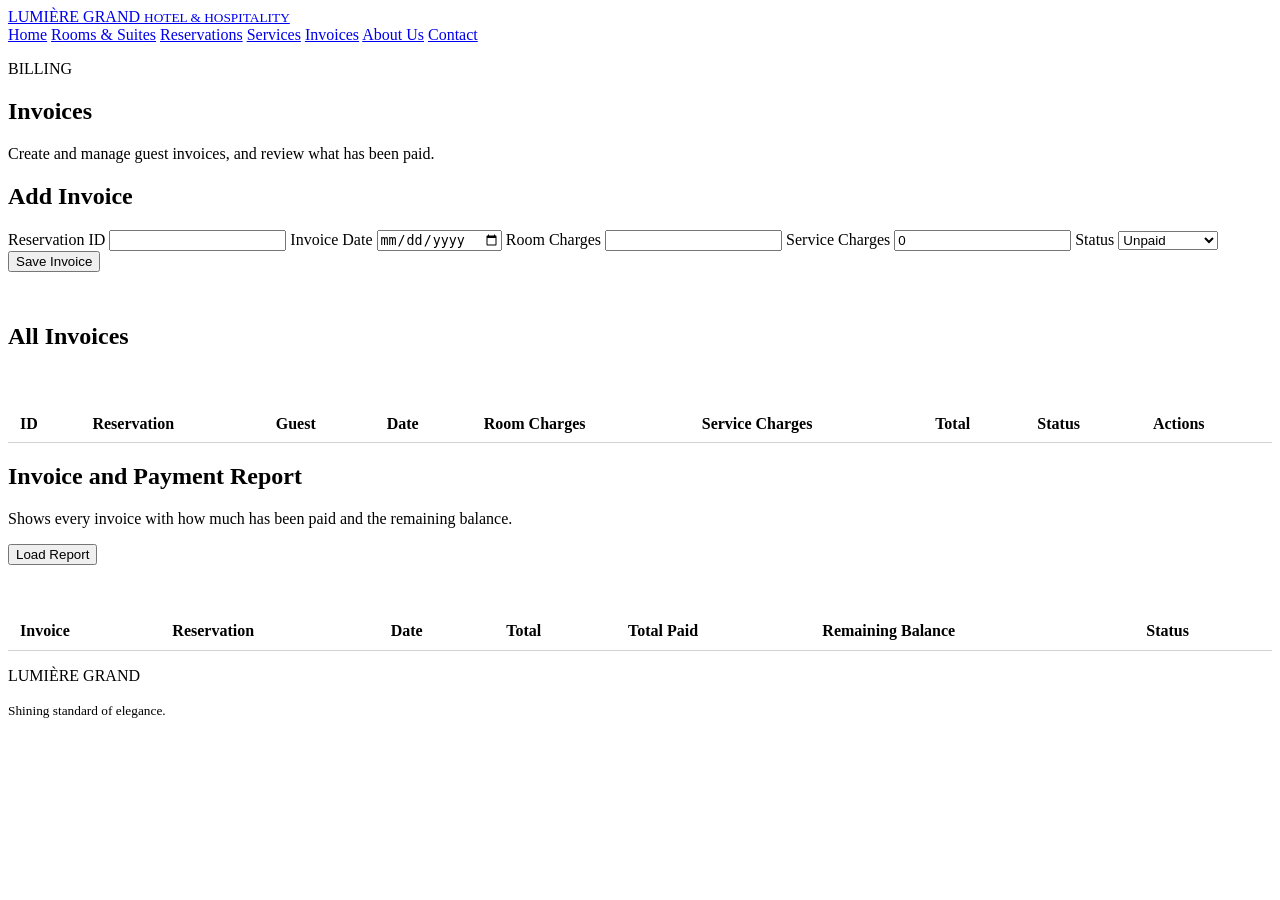
==== invoices.html @ bb196993 "feat: add server.js-reservationModel.js-invoices.html" ====
<!DOCTYPE html>
<html lang="en">
<head>
    <meta charset="UTF-8">
    <meta name="viewport" content="width=device-width, initial-scale=1.0">
    <title>Invoices | Lumi&egrave;re Grand</title>
    <link rel="stylesheet" href="style.css">
    <style>
        .message { margin-top: 0.75rem; min-height: 1.2rem; }
        .message.error { color: #c62828; }
        .message.success { color: #2e7d32; }
        .table-wrap { overflow-x: auto; margin-top: 1rem; }
        .table-wrap table { width: 100%; border-collapse: collapse; }
        .table-wrap th, .table-wrap td {
            padding: 0.6rem 0.75rem;
            text-align: left;
            border-bottom: 1px solid rgba(128, 128, 128, 0.35);
            white-space: nowrap;
        }
        .row-actions button { margin-right: 0.4rem; cursor: pointer; }
    </style>
</head>
<body>
    <header class="site-header">
        <a href="index.html" class="brand">
            <span>LUMI&Egrave;RE GRAND</span>
            <small>HOTEL &amp; HOSPITALITY</small>
        </a>

        <nav class="main-nav">
            <a href="index.html">Home</a>
            <a href="rooms.html">Rooms &amp; Suites</a>
            <a href="reservations.html">Reservations</a>
            <a href="services.html">Services</a>
            <a href="invoices.html" class="active">Invoices</a>
            <a href="about.html">About Us</a>
            <a href="contact.html">Contact</a>
        </nav>
    </header>

    <main>
        <section class="page-hero">
            <p class="eyebrow">BILLING</p>
            <h1>Invoices</h1>
            <p>Create and manage guest invoices, and review what has been paid.</p>
        </section>

        <section class="content-section">
            <div class="form-container">
                <h2 id="form-title">Add Invoice</h2>

                <form id="invoice-form">
                    <input type="hidden" id="invoice-id">

                    <label for="reservation-id">Reservation ID</label>
                    <input type="number" id="reservation-id" min="1" required>

                    <label for="invoice-date">Invoice Date</label>
                    <input type="date" id="invoice-date">

                    <label for="room-charges">Room Charges</label>
                    <input type="number" id="room-charges" min="0" step="0.01" required>

                    <label for="service-charges">Service Charges</label>
                    <input type="number" id="service-charges" min="0" step="0.01" value="0">

                    <label for="invoice-status">Status</label>
                    <select id="invoice-status" required>
                        <option value="Unpaid">Unpaid</option>
                        <option value="Partially Paid">Partially Paid</option>
                        <option value="Paid">Paid</option>
                        <option value="Cancelled">Cancelled</option>
                    </select>

                    <button type="submit" class="btn" id="submit-button">Save Invoice</button>
                    <button type="button" class="btn" id="cancel-button" hidden>Cancel Edit</button>
                </form>

                <p id="form-message" class="message"></p>
            </div>
        </section>

        <section class="content-section">
            <h2>All Invoices</h2>
            <p id="table-message" class="message"></p>

            <div class="table-wrap">
                <table>
                    <thead>
                        <tr>
                            <th>ID</th>
                            <th>Reservation</th>
                            <th>Guest</th>
                            <th>Date</th>
                            <th>Room Charges</th>
                            <th>Service Charges</th>
                            <th>Total</th>
                            <th>Status</th>
                            <th>Actions</th>
                        </tr>
                    </thead>
                    <tbody id="invoice-table-body"></tbody>
                </table>
            </div>
        </section>

        <section class="content-section">
            <h2>Invoice and Payment Report</h2>
            <p>Shows every invoice with how much has been paid and the remaining balance.</p>
            <button type="button" class="btn" id="report-button">Load Report</button>
            <p id="report-message" class="message"></p>

            <div class="table-wrap">
                <table>
                    <thead>
                        <tr>
                            <th>Invoice</th>
                            <th>Reservation</th>
                            <th>Date</th>
                            <th>Total</th>
                            <th>Total Paid</th>
                            <th>Remaining Balance</th>
                            <th>Status</th>
                        </tr>
                    </thead>
                    <tbody id="report-table-body"></tbody>
                </table>
            </div>
        </section>
    </main>

    <footer class="site-footer">
        <p>LUMI&Egrave;RE GRAND</p>
        <small>Shining standard of elegance.</small>
    </footer>

    <script src="invoices.js"></script>
</body>
</html>
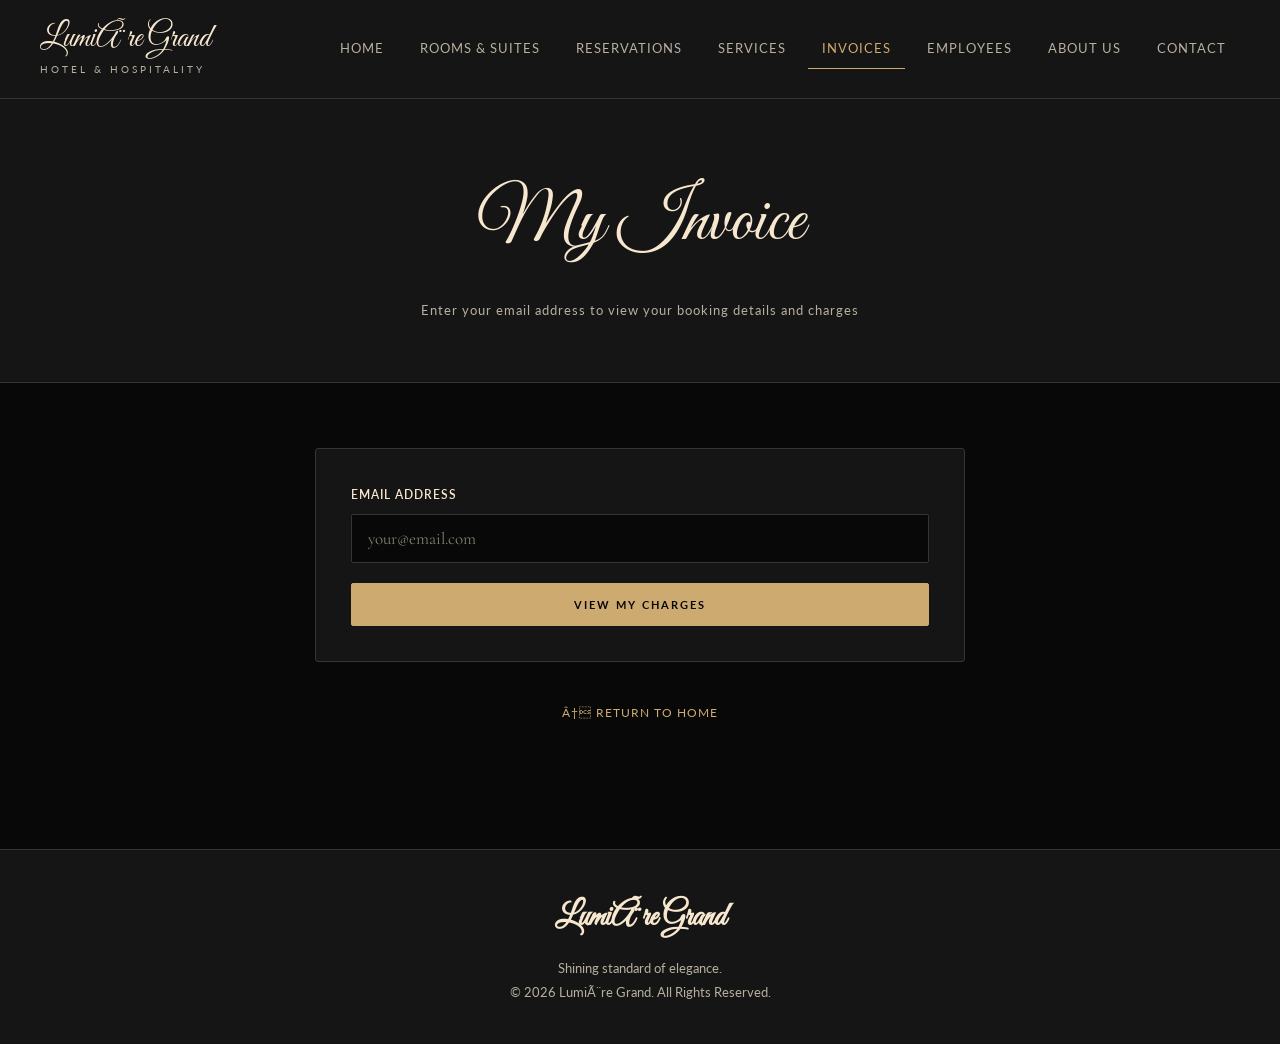
==== commit bfcbf1c7: "feat: add invoices.html" ====
--- a/invoices.html
+++ b/invoices.html
@@ -3,137 +3,574 @@
 <head>
     <meta charset="UTF-8">
     <meta name="viewport" content="width=device-width, initial-scale=1.0">
-    <title>Invoices | Lumi&egrave;re Grand</title>
-    <link rel="stylesheet" href="style.css">
+    <meta name="description" content="View your invoice at LumiÃ¨re Grand Hotel.">
+    <title>My Invoice â€” LumiÃ¨re Grand</title>
+
+    <!-- FONTS -->
+    <link rel="preconnect" href="https://fonts.googleapis.com">
+    <link rel="preconnect" href="https://fonts.gstatic.com" crossorigin>
+    <link href="https://fonts.googleapis.com/css2?family=Cormorant+Garamond:wght@400;500;600;700&family=Great+Vibes&family=Lato:wght@300;400;500;600;700&display=swap" rel="stylesheet">
+
     <style>
-        .message { margin-top: 0.75rem; min-height: 1.2rem; }
-        .message.error { color: #c62828; }
-        .message.success { color: #2e7d32; }
-        .table-wrap { overflow-x: auto; margin-top: 1rem; }
-        .table-wrap table { width: 100%; border-collapse: collapse; }
-        .table-wrap th, .table-wrap td {
-            padding: 0.6rem 0.75rem;
-            text-align: left;
-            border-bottom: 1px solid rgba(128, 128, 128, 0.35);
-            white-space: nowrap;
-        }
-        .row-actions button { margin-right: 0.4rem; cursor: pointer; }
+        /* =================================
+           LUMIÃˆRE GRAND â€” FULL SITE MATCH
+        ================================= */
+        :root {
+            --black: #080808;
+            --surface: #151515;
+            --surface-light: #1D1D1D;
+            --ivory: #F5F0E1;
+            --champagne: #F7E7CE;
+            --taupe: #B8B09F;
+            --gold: #CDAA70;
+            --border: #39352E;
+            --paid: #7CB342;
+            --unpaid: #FFB74D;
+            --overdue: #EF5350;
+
+            --script: 'Great Vibes', cursive;
+            --elegant: 'Cormorant Garamond', serif;
+            --clean: 'Lato', sans-serif;
+        }
+
+        * {
+            margin: 0;
+            padding: 0;
+            box-sizing: border-box;
+        }
+
+        body {
+            font-family: var(--elegant);
+            background: var(--black);
+            color: var(--ivory);
+            line-height: 1.8;
+            min-height: 100vh;
+        }
+
+        /* =================================
+           HEADER & NAVIGATION â€” EXACTLY LIKE HOMEPAGE
+        ================================= */
+        .site-header {
+            background: var(--surface);
+            padding: 20px 40px;
+            display: flex;
+            justify-content: space-between;
+            align-items: center;
+            border-bottom: 1px solid var(--border);
+            flex-wrap: wrap;
+            gap: 20px;
+        }
+
+        .brand {
+            text-decoration: none;
+            color: inherit;
+        }
+
+        .brand h2 {
+            font-family: var(--script);
+            font-size: 32px;
+            color: var(--champagne);
+            font-weight: 400;
+            line-height: 1.2;
+        }
+
+        .brand span {
+            display: block;
+            font-family: var(--clean);
+            font-size: 10px;
+            letter-spacing: 3px;
+            color: var(--taupe);
+            text-transform: uppercase;
+            margin-top: 2px;
+        }
+
+        .site-nav {
+            display: flex;
+            gap: 8px;
+            flex-wrap: wrap;
+            justify-content: center;
+        }
+
+        .site-nav a {
+            color: var(--taupe);
+            font-family: var(--clean);
+            font-size: 13px;
+            padding: 8px 14px;
+            text-decoration: none;
+            text-transform: uppercase;
+            letter-spacing: 1px;
+            transition: all 0.3s ease;
+        }
+
+        .site-nav a:hover,
+        .site-nav a.active {
+            color: var(--gold);
+        }
+
+        .site-nav a.active {
+            border-bottom: 1px solid var(--gold);
+        }
+
+        /* =================================
+           PAGE HERO
+        ================================= */
+        .page-hero {
+            background: var(--surface);
+            color: var(--ivory);
+            text-align: center;
+            padding: 60px 20px;
+            border-bottom: 1px solid var(--border);
+        }
+
+        .page-hero h1 {
+            font-family: var(--script);
+            font-size: clamp(48px, 6vw, 72px);
+            color: var(--champagne);
+            font-weight: 400;
+            margin-bottom: 10px;
+        }
+
+        .page-hero p {
+            max-width: 650px;
+            margin: 0 auto;
+            color: var(--taupe);
+            font-family: var(--clean);
+            font-size: 13px;
+            letter-spacing: 1px;
+        }
+
+        /* =================================
+           MAIN CONTENT
+        ================================= */
+        .content-section {
+            max-width: 700px;
+            margin: 0 auto;
+            padding: 65px 25px;
+        }
+
+        /* FORM CARD */
+        .form-container {
+            background: var(--surface);
+            border: 1px solid var(--border);
+            padding: 35px;
+            border-radius: 3px;
+            margin-bottom: 40px;
+        }
+
+        .form-container label {
+            display: block;
+            color: var(--champagne);
+            font-family: var(--clean);
+            font-size: 12px;
+            font-weight: 600;
+            letter-spacing: 1px;
+            margin-bottom: 8px;
+            text-transform: uppercase;
+        }
+
+        .form-container input {
+            width: 100%;
+            padding: 13px 16px;
+            border: 1px solid var(--border);
+            background: var(--black);
+            color: var(--ivory);
+            font-family: var(--elegant);
+            font-size: 17px;
+            border-radius: 2px;
+            margin-bottom: 20px;
+            outline: none;
+            transition: border-color 0.3s ease;
+        }
+
+        .form-container input:focus {
+            border-color: var(--gold);
+        }
+
+        .form-container input::placeholder {
+            color: var(--taupe);
+            opacity: 0.7;
+        }
+
+        .primary-button {
+            display: inline-block;
+            width: 100%;
+            padding: 14px 35px;
+            background: var(--gold);
+            color: var(--black);
+            font-family: var(--clean);
+            font-size: 11px;
+            font-weight: 700;
+            letter-spacing: 2px;
+            text-transform: uppercase;
+            border: 1px solid var(--gold);
+            border-radius: 2px;
+            cursor: pointer;
+            transition: all 0.3s ease;
+        }
+
+        .primary-button:hover {
+            background: transparent;
+            color: var(--gold);
+            transform: translateY(-2px);
+        }
+
+        .error-box {
+            margin-top: 15px;
+            padding: 12px 16px;
+            background: rgba(239, 83, 80, 0.1);
+            border-left: 2px solid var(--overdue);
+            color: var(--overdue);
+            font-family: var(--clean);
+            font-size: 13px;
+            display: none;
+        }
+
+        /* RESULTS AREA */
+        .results-section {
+            display: none;
+        }
+
+        .guest-header {
+            text-align: center;
+            padding-bottom: 25px;
+            margin-bottom: 30px;
+            border-bottom: 1px solid var(--border);
+        }
+
+        .guest-header h2 {
+            font-family: var(--script);
+            font-size: 42px;
+            color: var(--gold);
+            font-weight: 400;
+            margin-bottom: 8px;
+        }
+
+        .guest-header p {
+            color: var(--taupe);
+            font-family: var(--clean);
+            font-size: 13px;
+        }
+
+        /* RESERVATION CARD */
+        .reservation-card {
+            background: var(--surface);
+            border: 1px solid var(--border);
+            padding: 35px;
+            margin-bottom: 25px;
+            transition: border-color 0.3s ease;
+        }
+
+        .reservation-card:hover {
+            border-color: var(--gold);
+        }
+
+        .reservation-title {
+            font-family: var(--script);
+            font-size: 32px;
+            color: var(--champagne);
+            font-weight: 400;
+            margin-bottom: 20px;
+            padding-bottom: 10px;
+            border-bottom: 1px solid var(--border);
+        }
+
+        .detail-row {
+            display: flex;
+            justify-content: space-between;
+            padding: 8px 0;
+            font-size: 16px;
+        }
+
+        .detail-row span:first-child {
+            color: var(--taupe);
+        }
+
+        .section-heading {
+            font-family: var(--clean);
+            font-size: 11px;
+            letter-spacing: 2px;
+            text-transform: uppercase;
+            color: var(--gold);
+            margin: 25px 0 12px;
+            padding-bottom: 5px;
+            border-bottom: 1px dashed var(--border);
+        }
+
+        .total-row {
+            font-size: 18px;
+            font-weight: 600;
+            padding-top: 12px;
+            margin-top: 8px;
+            border-top: 1px solid var(--border);
+        }
+
+        .status-paid { color: var(--paid); }
+        .status-unpaid { color: var(--unpaid); }
+        .status-overdue { color: var(--overdue); }
+
+        .no-data {
+            color: var(--taupe);
+            font-style: italic;
+            font-size: 15px;
+        }
+
+        .balance-due {
+            font-size: 20px;
+            font-weight: 700;
+            color: var(--overdue);
+        }
+
+        .link-back {
+            display: block;
+            text-align: center;
+            margin-top: 40px;
+            color: var(--gold);
+            font-family: var(--clean);
+            font-size: 12px;
+            letter-spacing: 1px;
+            text-decoration: none;
+            text-transform: uppercase;
+            transition: opacity 0.3s;
+        }
+
+        .link-back:hover {
+            opacity: 0.7;
+        }
+
+        /* FOOTER â€” MATCHES SITE */
+        .site-footer {
+            background: var(--surface);
+            border-top: 1px solid var(--border);
+            padding: 40px 20px;
+            text-align: center;
+            margin-top: 60px;
+        }
+
+        .site-footer h2 {
+            font-family: var(--script);
+            font-size: 32px;
+            color: var(--champagne);
+            margin-bottom: 10px;
+        }
+
+        .site-footer p {
+            color: var(--taupe);
+            font-family: var(--clean);
+            font-size: 13px;
+        }
+
+        /* RESPONSIVE */
+        @media (max-width: 768px) {
+            .site-header {
+                flex-direction: column;
+                text-align: center;
+                padding: 20px;
+            }
+            .content-section {
+                padding: 45px 20px;
+            }
+            .form-container,
+            .reservation-card {
+                padding: 25px;
+            }
+            .detail-row {
+                flex-direction: column;
+                gap: 2px;
+            }
+        }
     </style>
 </head>
 <body>
+
+    <!-- HEADER & NAVIGATION â€” EXACTLY LIKE YOUR HOMEPAGE âœ… -->
     <header class="site-header">
         <a href="index.html" class="brand">
-            <span>LUMI&Egrave;RE GRAND</span>
-            <small>HOTEL &amp; HOSPITALITY</small>
+            <h2>LumiÃ¨re Grand</h2>
+            <span>HOTEL & HOSPITALITY</span>
         </a>
 
-        <nav class="main-nav">
+        <nav class="site-nav">
             <a href="index.html">Home</a>
-            <a href="rooms.html">Rooms &amp; Suites</a>
+            <a href="rooms.html">Rooms & Suites</a>
             <a href="reservations.html">Reservations</a>
             <a href="services.html">Services</a>
             <a href="invoices.html" class="active">Invoices</a>
+            <a href="employees.html">Employees</a>
             <a href="about.html">About Us</a>
             <a href="contact.html">Contact</a>
         </nav>
     </header>
 
-    <main>
-        <section class="page-hero">
-            <p class="eyebrow">BILLING</p>
-            <h1>Invoices</h1>
-            <p>Create and manage guest invoices, and review what has been paid.</p>
-        </section>
-
-        <section class="content-section">
-            <div class="form-container">
-                <h2 id="form-title">Add Invoice</h2>
-
-                <form id="invoice-form">
-                    <input type="hidden" id="invoice-id">
-
-                    <label for="reservation-id">Reservation ID</label>
-                    <input type="number" id="reservation-id" min="1" required>
-
-                    <label for="invoice-date">Invoice Date</label>
-                    <input type="date" id="invoice-date">
-
-                    <label for="room-charges">Room Charges</label>
-                    <input type="number" id="room-charges" min="0" step="0.01" required>
-
-                    <label for="service-charges">Service Charges</label>
-                    <input type="number" id="service-charges" min="0" step="0.01" value="0">
-
-                    <label for="invoice-status">Status</label>
-                    <select id="invoice-status" required>
-                        <option value="Unpaid">Unpaid</option>
-                        <option value="Partially Paid">Partially Paid</option>
-                        <option value="Paid">Paid</option>
-                        <option value="Cancelled">Cancelled</option>
-                    </select>
-
-                    <button type="submit" class="btn" id="submit-button">Save Invoice</button>
-                    <button type="button" class="btn" id="cancel-button" hidden>Cancel Edit</button>
-                </form>
-
-                <p id="form-message" class="message"></p>
-            </div>
-        </section>
-
-        <section class="content-section">
-            <h2>All Invoices</h2>
-            <p id="table-message" class="message"></p>
-
-            <div class="table-wrap">
-                <table>
-                    <thead>
-                        <tr>
-                            <th>ID</th>
-                            <th>Reservation</th>
-                            <th>Guest</th>
-                            <th>Date</th>
-                            <th>Room Charges</th>
-                            <th>Service Charges</th>
-                            <th>Total</th>
-                            <th>Status</th>
-                            <th>Actions</th>
-                        </tr>
-                    </thead>
-                    <tbody id="invoice-table-body"></tbody>
-                </table>
-            </div>
-        </section>
-
-        <section class="content-section">
-            <h2>Invoice and Payment Report</h2>
-            <p>Shows every invoice with how much has been paid and the remaining balance.</p>
-            <button type="button" class="btn" id="report-button">Load Report</button>
-            <p id="report-message" class="message"></p>
-
-            <div class="table-wrap">
-                <table>
-                    <thead>
-                        <tr>
-                            <th>Invoice</th>
-                            <th>Reservation</th>
-                            <th>Date</th>
-                            <th>Total</th>
-                            <th>Total Paid</th>
-                            <th>Remaining Balance</th>
-                            <th>Status</th>
-                        </tr>
-                    </thead>
-                    <tbody id="report-table-body"></tbody>
-                </table>
-            </div>
-        </section>
+    <!-- PAGE HERO -->
+    <section class="page-hero">
+        <h1>My Invoice</h1>
+        <p>Enter your email address to view your booking details and charges</p>
+    </section>
+
+    <!-- MAIN CONTENT -->
+    <main class="content-section">
+        
+        <!-- LOOKUP FORM -->
+        <div class="form-container">
+            <label for="email">Email Address</label>
+            <input 
+                type="email" 
+                id="email" 
+                placeholder="your@email.com"
+                required
+            >
+            <button class="primary-button" onclick="lookupInvoice()">View My Charges</button>
+            <div class="error-box" id="errorBox"></div>
+        </div>
+
+        <!-- RESULTS -->
+        <div class="results-section" id="resultsContainer">
+            <div class="guest-header" id="guestHeader"></div>
+            <div id="reservationsContainer"></div>
+        </div>
+
+        <a href="index.html" class="link-back">â† Return to Home</a>
     </main>
 
+    <!-- FOOTER â€” MATCHES YOUR HOMEPAGE -->
     <footer class="site-footer">
-        <p>LUMI&Egrave;RE GRAND</p>
-        <small>Shining standard of elegance.</small>
+        <h2>LumiÃ¨re Grand</h2>
+        <p>Shining standard of elegance.</p>
+        <p>&copy; 2026 LumiÃ¨re Grand. All Rights Reserved.</p>
     </footer>
 
-    <script src="invoices.js"></script>
+    <script>
+        async function lookupInvoice() {
+            const email = document.getElementById('email').value.trim();
+            const errorBox = document.getElementById('errorBox');
+            const resultsContainer = document.getElementById('resultsContainer');
+            const guestHeader = document.getElementById('guestHeader');
+            const reservationsContainer = document.getElementById('reservationsContainer');
+
+            // Reset
+            errorBox.style.display = 'none';
+            resultsContainer.style.display = 'none';
+            reservationsContainer.innerHTML = '';
+
+            if (!email) {
+                errorBox.textContent = 'Please enter your email address.';
+                errorBox.style.display = 'block';
+                return;
+            }
+
+            try {
+                const res = await fetch('/api/guest/lookup', {
+                    method: 'POST',
+                    headers: { 'Content-Type': 'application/json' },
+                    body: JSON.stringify({ identifier: email })
+                });
+
+                const data = await res.json();
+
+                if (!data.success) {
+                    errorBox.textContent = data.message || 'No records found. Please check your email.';
+                    errorBox.style.display = 'block';
+                    return;
+                }
+
+                const guest = data.data.guest;
+                
+                // Guest Header
+                guestHeader.innerHTML = `
+                    <h2>${guest.first_name} ${guest.last_name || ''}</h2>
+                    <p>${guest.email}</p>
+                    ${guest.phone ? <p>${guest.phone}</p> : ''}
+                `;
+
+                // Reservations
+                data.data.reservations.forEach(res => {
+                    const statusClass = res.invoice
+                        ? (res.invoice.balance_due <= 0 ? 'status-paid' : 
+                           res.invoice.payment_status === 'Overdue' ? 'status-overdue' : 'status-unpaid')
+                        : '';
+                    
+                    const statusLabel = res.invoice
+                        ? (res.invoice.balance_due <= 0 ? 'âœ… Fully Paid' : res.invoice.payment_status)
+                        : 'â³ Pending';
+
+                    reservationsContainer.innerHTML += `
+                        <div class="
+reservation-card">
+                                <h3 class="reservation-title">Reservation #${res.reservation_id}</h3>
+                                
+                                <div class="detail-row">
+                                    <span>Check-in Date</span>
+                                    <span>${res.check_in_date}</span>
+                                </div>
+                                <div class="detail-row">
+                                    <span>Check-out Date</span>
+                                    <span>${res.check_out_date}</span>
+                                </div>
+                                <div class="detail-row">
+                                    <span>Number of Nights</span>
+                                    <span>${res.nights}</span>
+                                </div>
+                                <div class="detail-row">
+                                    <span>Status</span>
+                                    <span class="${statusClass}">${statusLabel}</span>
+                                </div>
+
+                                <h4 class="section-heading">Room Charges</h4>
+                                ${res.rooms.length === 0 ? '<p class="no-data">No room assigned</p>' :
+                                    res.rooms.map(room => `
+                                        <div class="detail-row">
+                                            <span>${room.type_name} â€” Room #${room.room_number}</span>
+                                            <span>â‚±${(Number(room.price_per_night) * res.nights).toFixed(2)}</span>
+                                        </div>
+                                    `).join('')
+                                }
+                                <div class="detail-row total-row">
+                                    <span>Room Total</span>
+                                    <span>â‚±${(res.room_total || 0).toFixed(2)}</span>
+                                </div>
+
+                                <h4 class="section-heading">Additional Services</h4>
+                                ${res.services.length === 0 ? 
+                                    '<p class="no-data">No additional services ordered</p>' :
+                                    res.services.map(svc => `
+                                        <div class="detail-row">
+                                            <span>${svc.service_name} Ã— ${svc.quantity || 1}</span>
+                                            <span>â‚±${Number(svc.total_price || 0).toFixed(2)}</span>
+                                        </div>
+                                    `).join('')
+                                }
+                                <div class="detail-row">
+                                    <span>Services Total</span>
+                                    <span>â‚±${Number(res.service_total || 0).toFixed(2)}</span>
+                                </div>
+
+                                ${res.invoice ? `
+                                    <h4 class="section-heading">Invoice Summary</h4>
+                                    <div class="detail-row total-row">
+                                        <span>Total Amount</span>
+                                        <span>â‚±${Number(res.invoice.total_amount || 0).toFixed(2)}</span>
+                                    </div>
+                                    <div class="detail-row">
+                                        <span>Amount Paid</span>
+                                        <span>â‚±${(Number(res.invoice.total_amount || 0) - Number(res.invoice.balance_due || 0)).toFixed(2)}</span>
+                                    </div>
+                                    <div class="detail-row total-row balance-due">
+                                        <span>Balance Due</span>
+                                        <span>â‚±${Number(res.invoice.balance_due || 0).toFixed(2)}</span>
+                                    </div>
+                                ` : ''}
+                            </div>
+                        `;
+                    });
+
+                    resultsContainer.style.display = 'block';
+
+                } catch (err) {
+                    console.error(err);
+                    errorBox.textContent = 'Unable to load your invoice. Please try again later.';
+                    errorBox.style.display = 'block';
+                }
+            }
+    </script>
 </body>
-</html>
+</html>
